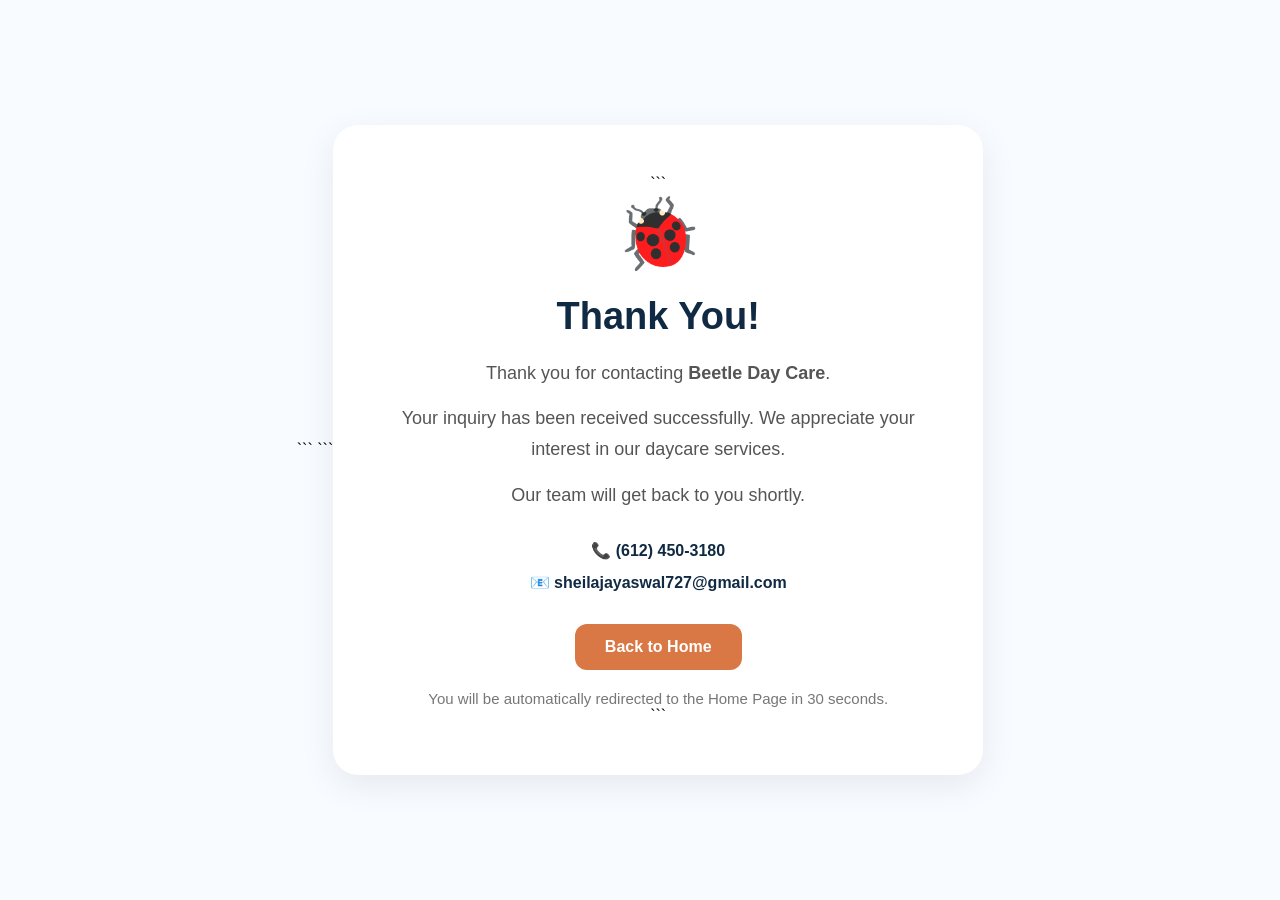
==== thankyou.html @ 6116de57 "Update thankyou.html" ====
<!DOCTYPE html>

<html lang="en">
<head>
    <meta charset="UTF-8">
    <meta name="viewport" content="width=device-width, initial-scale=1.0">
    <title>Thank You | Beetle Day Care</title>

```
<!-- Automatically return to home page after 5 seconds -->
<meta http-equiv="refresh" content="30;url=index.html">

<style>
    *{
        margin:0;
        padding:0;
        box-sizing:border-box;
    }

    body{
        font-family: Arial, sans-serif;
        background:#f8fbff;
        min-height:100vh;
        display:flex;
        justify-content:center;
        align-items:center;
        padding:20px;
    }

    .thank-you-box{
        background:#ffffff;
        max-width:650px;
        width:100%;
        padding:50px 40px;
        border-radius:25px;
        text-align:center;
        box-shadow:0 10px 35px rgba(0,0,0,0.08);
    }

    .icon{
        font-size:70px;
        margin-bottom:20px;
    }

    h1{
        color:#102A43;
        margin-bottom:20px;
        font-size:38px;
    }

    p{
        color:#555;
        font-size:18px;
        line-height:1.7;
        margin-bottom:15px;
    }

    .contact-info{
        margin-top:25px;
        margin-bottom:25px;
        color:#102A43;
        font-weight:600;
        line-height:2;
    }

    .btn-home{
        display:inline-block;
        background:#D97745;
        color:#fff;
        text-decoration:none;
        padding:14px 30px;
        border-radius:12px;
        font-weight:bold;
        transition:0.3s;
    }

    .btn-home:hover{
        background:#c86535;
    }

    .redirect{
        margin-top:20px;
        font-size:15px;
        color:#777;
    }

    @media(max-width:600px){
        .thank-you-box{
            padding:35px 25px;
        }

        h1{
            font-size:30px;
        }

        p{
            font-size:16px;
        }
    }
</style>
```

</head>

<body>

<div class="thank-you-box">

```
<div class="icon">🐞</div>

<h1>Thank You!</h1>

<p>
    Thank you for contacting <strong>Beetle Day Care</strong>.
</p>

<p>
    Your inquiry has been received successfully.
    We appreciate your interest in our daycare services.
</p>

<p>
    Our team will get back to you shortly.
</p>

<div class="contact-info">
    📞 (612) 450-3180<br>
    📧 sheilajayaswal727@gmail.com
</div>

<a href="index.html" class="btn-home">
    Back to Home
</a>

<div class="redirect">
    You will be automatically redirected to the Home Page in 30 seconds.
</div>
```

</div>

</body>
</html>
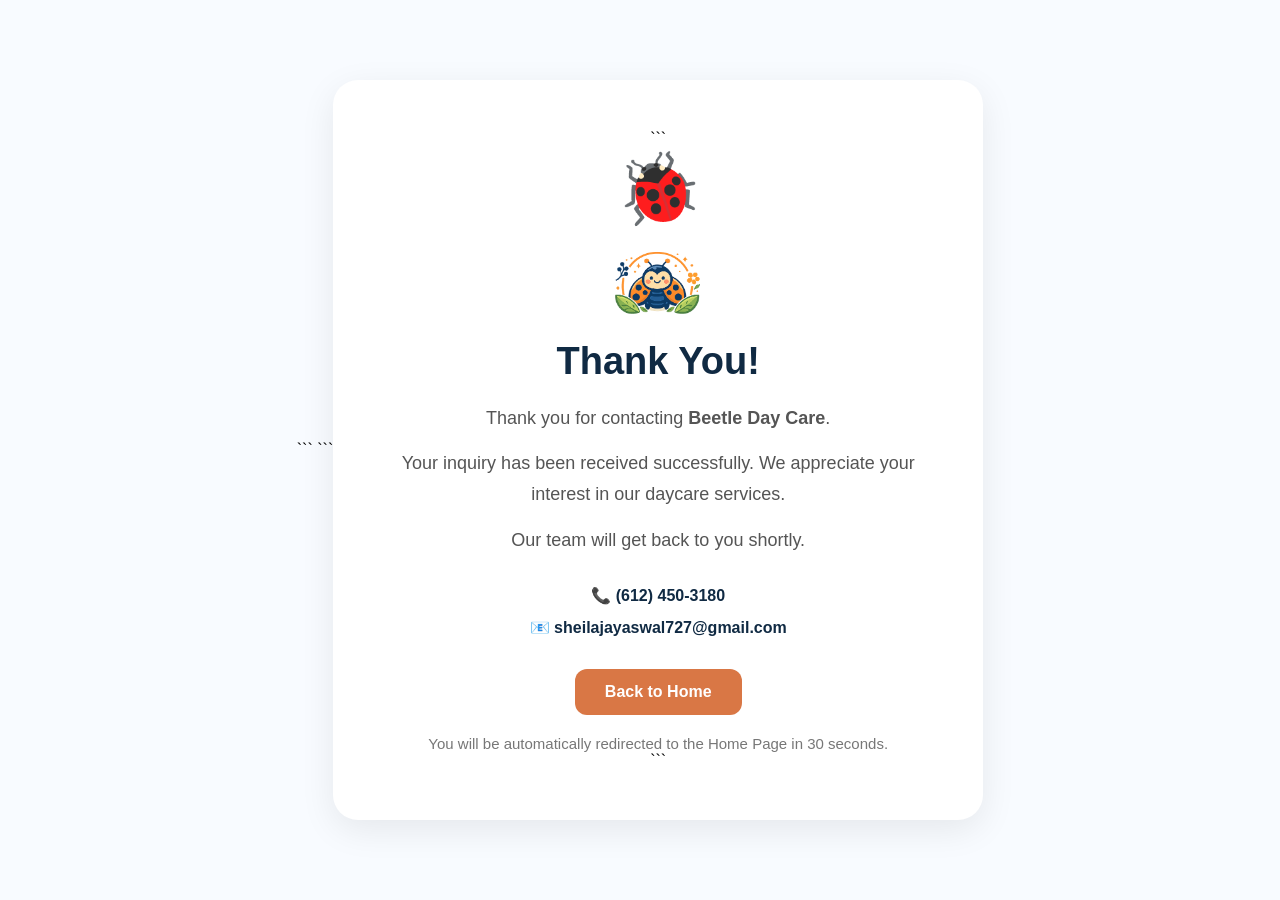
==== commit 63b80b49: "Update thankyou.html" ====
--- a/thankyou.html
+++ b/thankyou.html
@@ -108,7 +108,7 @@
 
 ```
 <div class="icon">🐞</div>
-
+<img src="logo.png" alt="Beetle Day Care Logo" style="width:90px; margin-bottom:20px;">
 <h1>Thank You!</h1>
 
 <p>
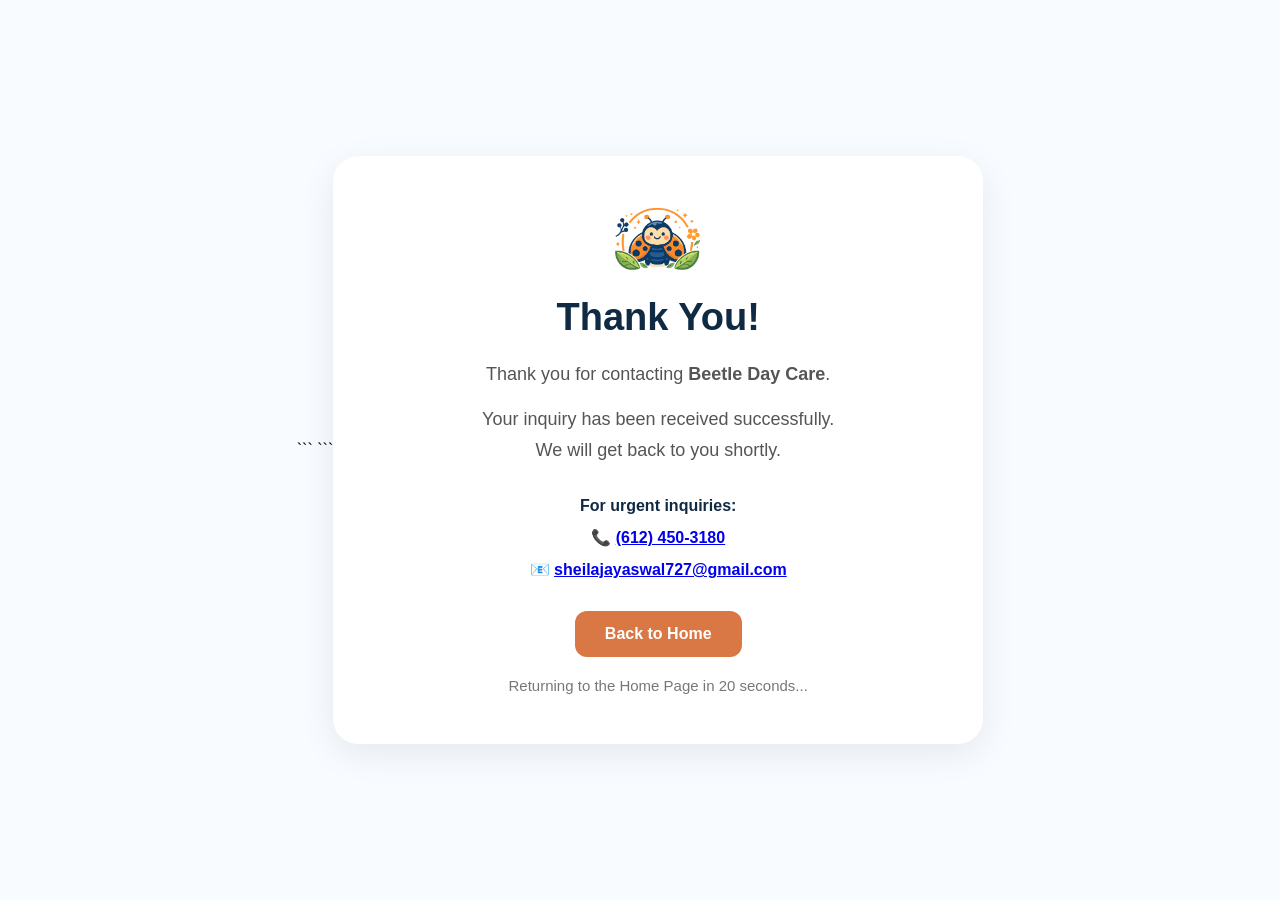
==== commit 43d73a49: "Update thankyou.html" ====
--- a/thankyou.html
+++ b/thankyou.html
@@ -106,9 +106,9 @@
 
 <div class="thank-you-box">
 
-```
-<div class="icon">🐞</div>
-<img src="logo.png" alt="Beetle Day Care Logo" style="width:90px; margin-bottom:20px;">
+<img src="logo.png" alt="Beetle Day Care Logo"
+  style="width:90px; margin-bottom:20px;">
+
 <h1>Thank You!</h1>
 
 <p>
@@ -116,17 +116,16 @@
 </p>
 
 <p>
-    Your inquiry has been received successfully.
-    We appreciate your interest in our daycare services.
-</p>
-
-<p>
-    Our team will get back to you shortly.
+    Your inquiry has been received successfully.<br>
+    We will get back to you shortly.
 </p>
 
 <div class="contact-info">
-    📞 (612) 450-3180<br>
-    📧 sheilajayaswal727@gmail.com
+    <strong>For urgent inquiries:</strong><br>
+    📞 <a href="tel:+16124503180">(612) 450-3180</a><br>
+    📧 <a href="mailto:sheilajayaswal727@gmail.com">
+        sheilajayaswal727@gmail.com
+    </a>
 </div>
 
 <a href="index.html" class="btn-home">
@@ -134,11 +133,5 @@
 </a>
 
 <div class="redirect">
-    You will be automatically redirected to the Home Page in 30 seconds.
+    Returning to the Home Page in 20 seconds...
 </div>
-```
-
-</div>
-
-</body>
-</html>
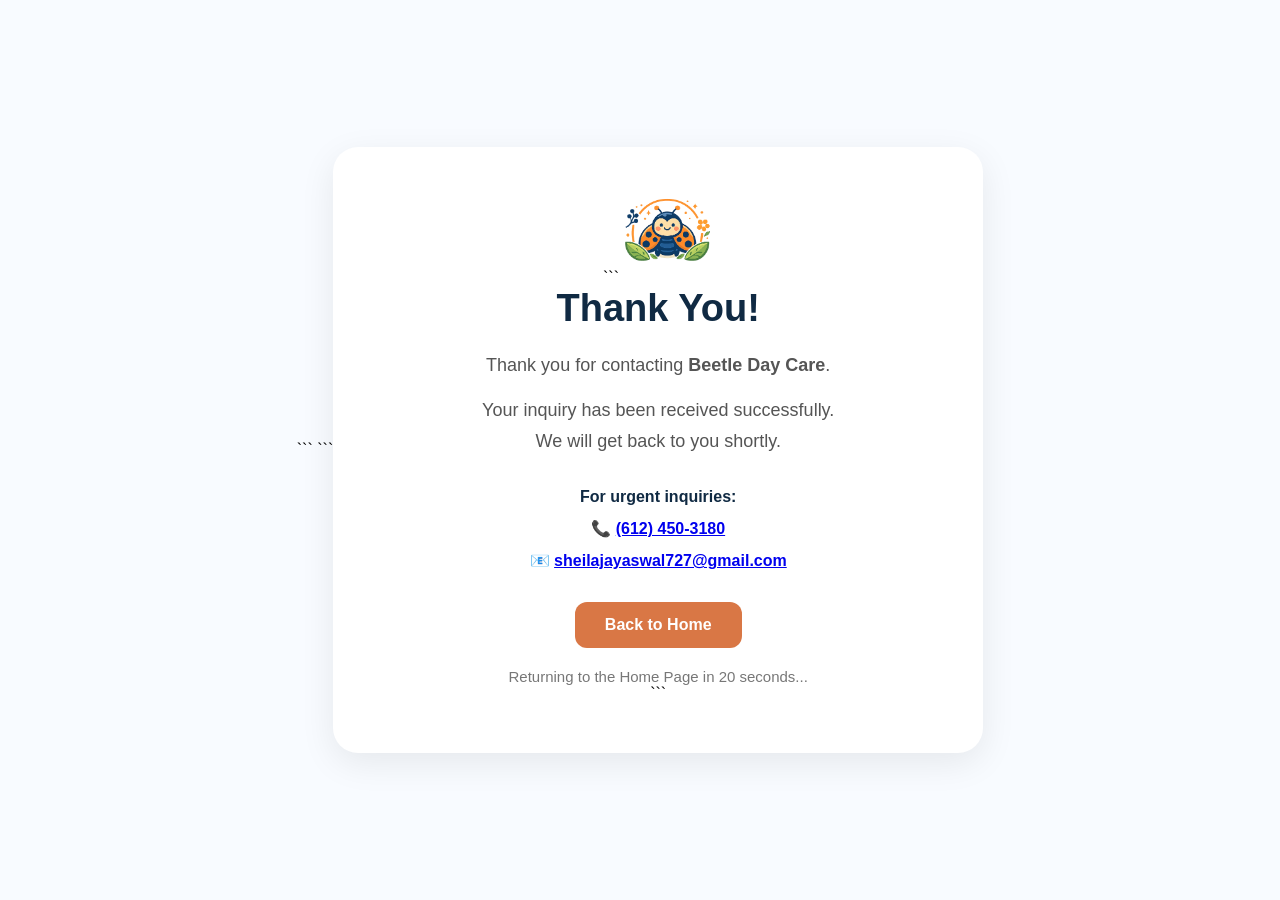
==== commit c8cf9da4: "Update thankyou.html" ====
--- a/thankyou.html
+++ b/thankyou.html
@@ -7,8 +7,7 @@
     <title>Thank You | Beetle Day Care</title>
 
 ```
-<!-- Automatically return to home page after 5 seconds -->
-<meta http-equiv="refresh" content="30;url=index.html">
+<meta http-equiv="refresh" content="20;url=index.html">
 
 <style>
     *{
@@ -35,11 +34,6 @@
         border-radius:25px;
         text-align:center;
         box-shadow:0 10px 35px rgba(0,0,0,0.08);
-    }
-
-    .icon{
-        font-size:70px;
-        margin-bottom:20px;
     }
 
     h1{
@@ -71,7 +65,6 @@
         padding:14px 30px;
         border-radius:12px;
         font-weight:bold;
-        transition:0.3s;
     }
 
     .btn-home:hover{
@@ -106,8 +99,9 @@
 
 <div class="thank-you-box">
 
+```
 <img src="logo.png" alt="Beetle Day Care Logo"
-  style="width:90px; margin-bottom:20px;">
+     style="width:90px; margin-bottom:20px;">
 
 <h1>Thank You!</h1>
 
@@ -123,9 +117,7 @@
 <div class="contact-info">
     <strong>For urgent inquiries:</strong><br>
     📞 <a href="tel:+16124503180">(612) 450-3180</a><br>
-    📧 <a href="mailto:sheilajayaswal727@gmail.com">
-        sheilajayaswal727@gmail.com
-    </a>
+    📧 <a href="mailto:sheilajayaswal727@gmail.com">sheilajayaswal727@gmail.com</a>
 </div>
 
 <a href="index.html" class="btn-home">
@@ -135,3 +127,9 @@
 <div class="redirect">
     Returning to the Home Page in 20 seconds...
 </div>
+```
+
+</div>
+
+</body>
+</html>
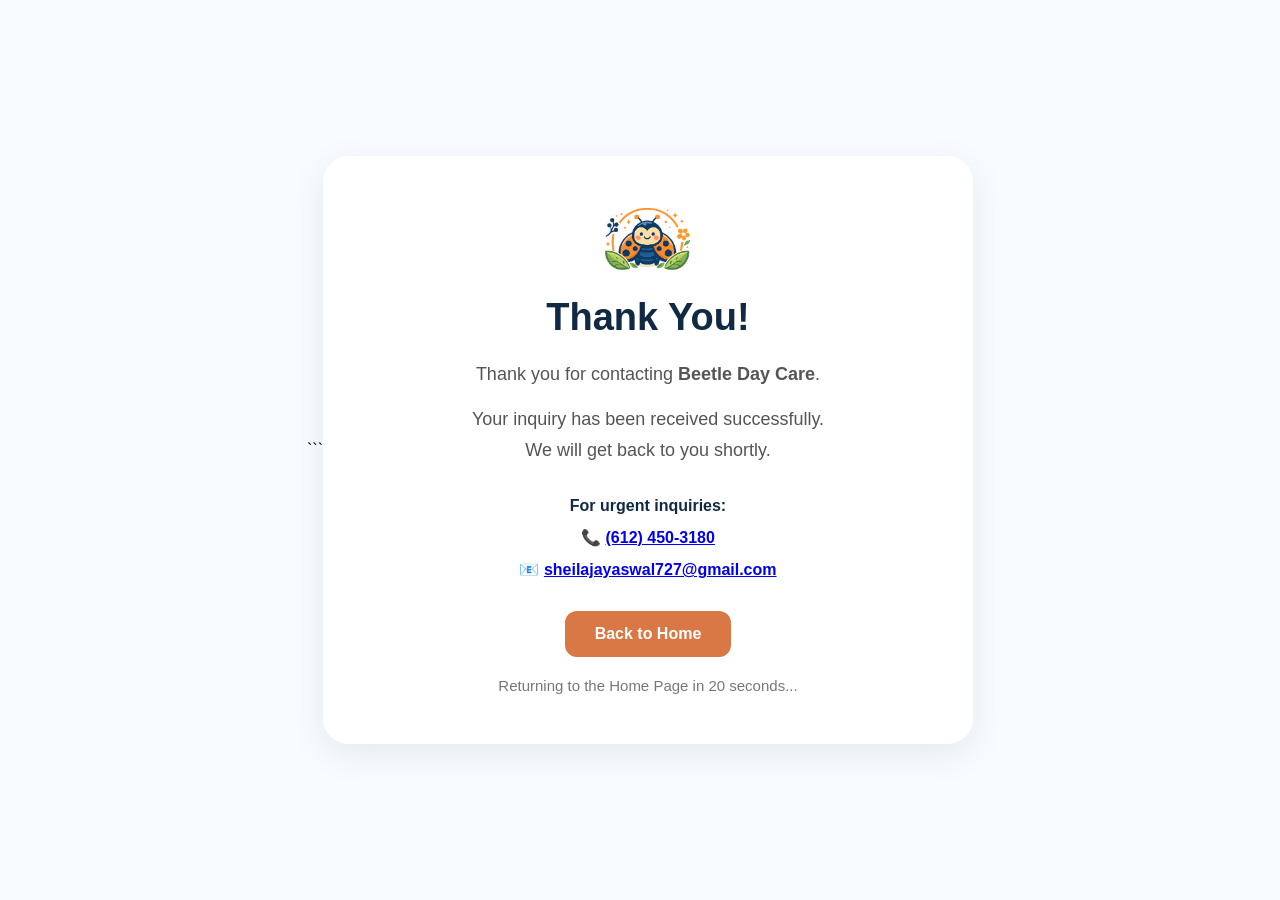
==== commit 3dbe44ae: "Update thankyou.html" ====
--- a/thankyou.html
+++ b/thankyou.html
@@ -91,7 +91,6 @@
         }
     }
 </style>
-```
 
 </head>
 
@@ -99,7 +98,7 @@
 
 <div class="thank-you-box">
 
-```
+
 <img src="logo.png" alt="Beetle Day Care Logo"
      style="width:90px; margin-bottom:20px;">
 
@@ -127,7 +126,7 @@
 <div class="redirect">
     Returning to the Home Page in 20 seconds...
 </div>
-```
+
 
 </div>
 
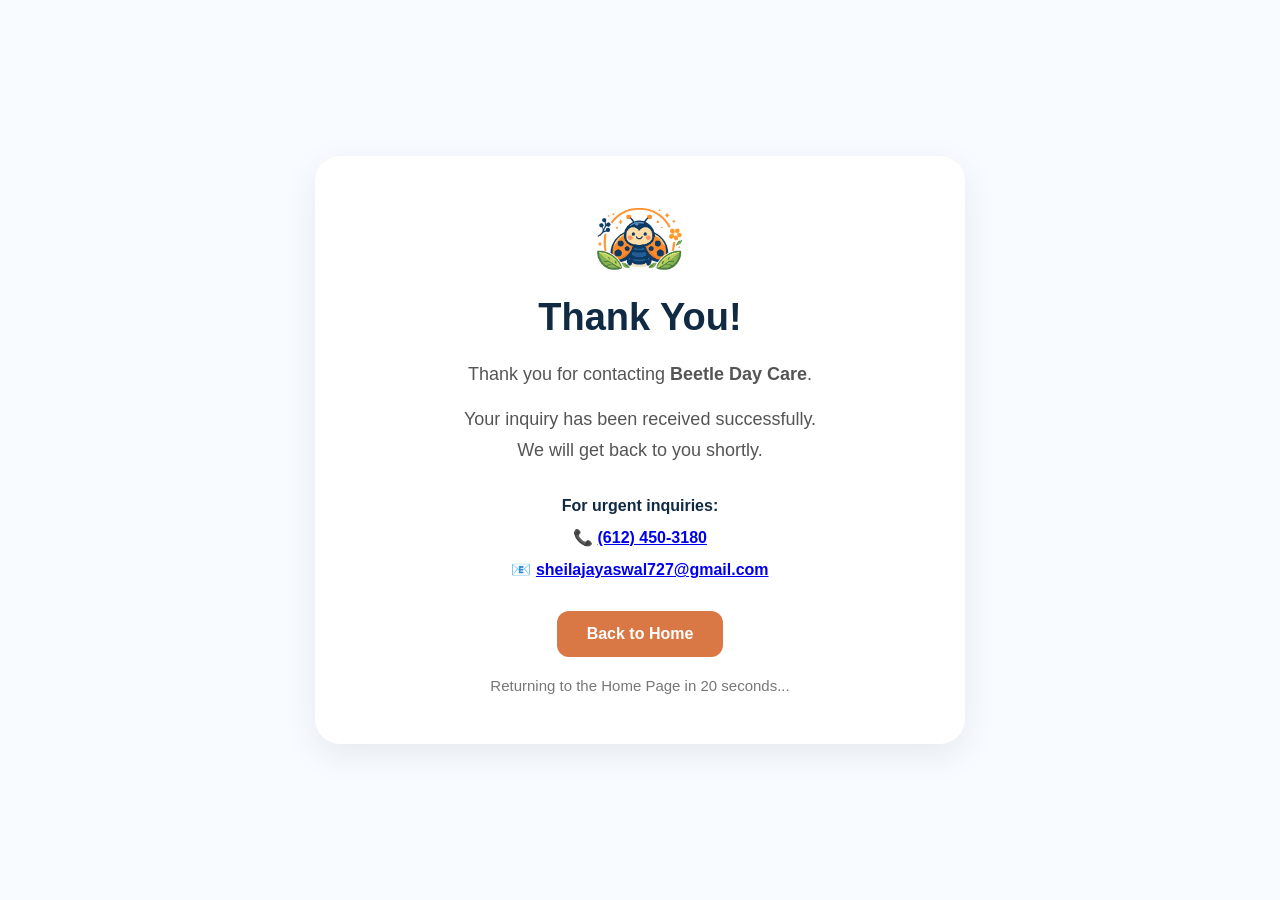
==== commit 45e4c45e: "Update thankyou.html" ====
--- a/thankyou.html
+++ b/thankyou.html
@@ -6,7 +6,7 @@
     <meta name="viewport" content="width=device-width, initial-scale=1.0">
     <title>Thank You | Beetle Day Care</title>
 
-```
+
 <meta http-equiv="refresh" content="20;url=index.html">
 
 <style>
